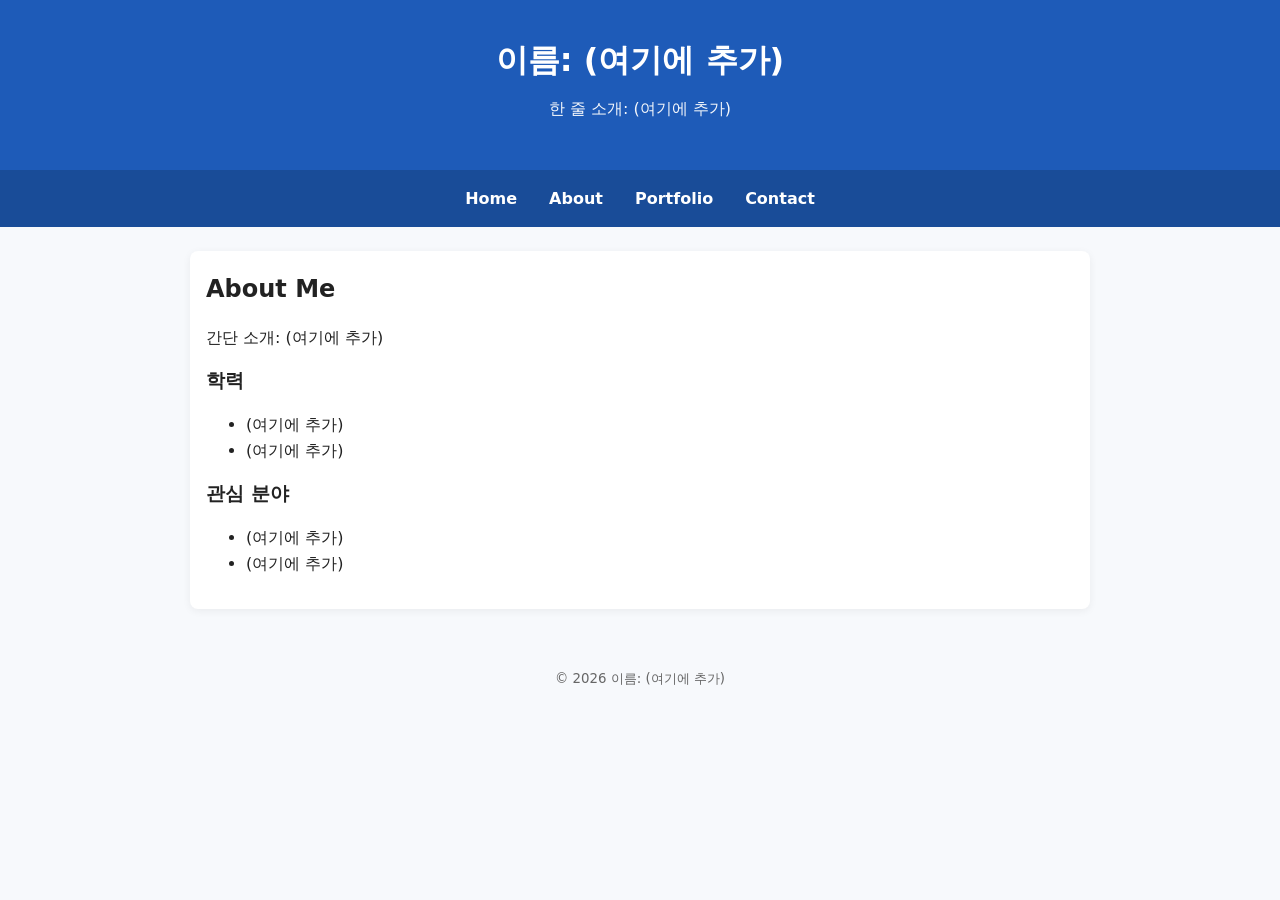
==== about.html @ fe98b806 "Add files via upload" ====
<!DOCTYPE html>
<html lang="ko">
<head>
  <meta charset="UTF-8" />
  <meta name="viewport" content="width=device-width, initial-scale=1.0"/>
  <title>인터넷활용 실습 템플릿</title>
  <link rel="stylesheet" href="style.css">
</head>
<body>
<header>
  <h1>이름: (여기에 추가)</h1>
  <p class="subtitle">한 줄 소개: (여기에 추가)</p>
</header>
<nav>
  <a href="index.html">Home</a>
  <a href="about.html">About</a>
  <a href="portfolio.html">Portfolio</a>
  <a href="contact.html">Contact</a>
</nav>
<main class="container">
<section>
  <h2>About Me</h2>
  <p>간단 소개: (여기에 추가)</p>
  <h3>학력</h3>
  <ul>
    <li>(여기에 추가)</li>
    <li>(여기에 추가)</li>
  </ul>
  <h3>관심 분야</h3>
  <ul>
    <li>(여기에 추가)</li>
    <li>(여기에 추가)</li>
  </ul>
</section>
</main>
<footer>
  <small>&copy; <span id="year"></span> 이름: (여기에 추가)</small>
</footer>
<script src="script.js"></script>
</body>
</html>
---- style.css ----
/* =============================================================
   색상 테마는 "여기"에서 바꿉니다. (파랑 계열 기본)
   원하는 색상 코드로 아래 4가지만 바꿔보세요.
   ------------------------------------------------------------- */
:root {
  --primary: #1e5bb8;      /* 메인 포인트 색상 */
  --primary-dark: #194c98; /* 호버/진한 포인트 */
  --bg: #f7f9fc;           /* 전체 배경 색 */
  --text: #222222;         /* 본문 글자 색 */
}
/* ============================================================= */

* { box-sizing: border-box; }
body {
  margin: 0;
  font-family: system-ui, -apple-system, "Segoe UI", Roboto, "Noto Sans KR", Arial, sans-serif;
  background: var(--bg);
  color: var(--text);
  line-height: 1.6;
}

header {
  padding: 2rem 1rem;
  text-align: center;
  background: var(--primary);
  color: #ffffff;
}
header .subtitle { margin-top: .25rem; opacity: .95; }

nav {
  background: var(--primary-dark);
  display: flex;
  gap: 1rem;
  padding: .75rem 1rem;
  justify-content: center;
  flex-wrap: wrap;
}
nav a {
  color: #ffffff;
  text-decoration: none;
  font-weight: 600;
  padding: .25rem .5rem;
}
nav a:hover { text-decoration: underline; }

.container {
  max-width: 900px;
  margin: 1.5rem auto;
  padding: 1rem;
  background: #ffffff;
  border-radius: 8px;
  box-shadow: 0 2px 8px rgba(0,0,0,.06);
}

section { margin-bottom: 1rem; }
h1, h2, h3 { margin: .2rem 0 .6rem; }

.contact-form {
  display: grid;
  grid-template-columns: 1fr;
  gap: .5rem;
  margin-top: 1rem;
}
input, textarea {
  width: 100%;
  padding: .6rem;
  border: 1px solid #ddd;
  border-radius: 6px;
  font: inherit;
}
button {
  padding: .6rem .8rem;
  border: none;
  border-radius: 6px;
  background: var(--primary);
  color: #fff;
  cursor: pointer;
  font-weight: 600;
}
button:hover { background: var(--primary-dark); }

footer {
  text-align: center;
  padding: 2rem 1rem;
  color: #666;
}

@media (max-width: 600px) {
  header h1 { font-size: 1.25rem; }
  .container { margin: 1rem; padding: .75rem; }
}
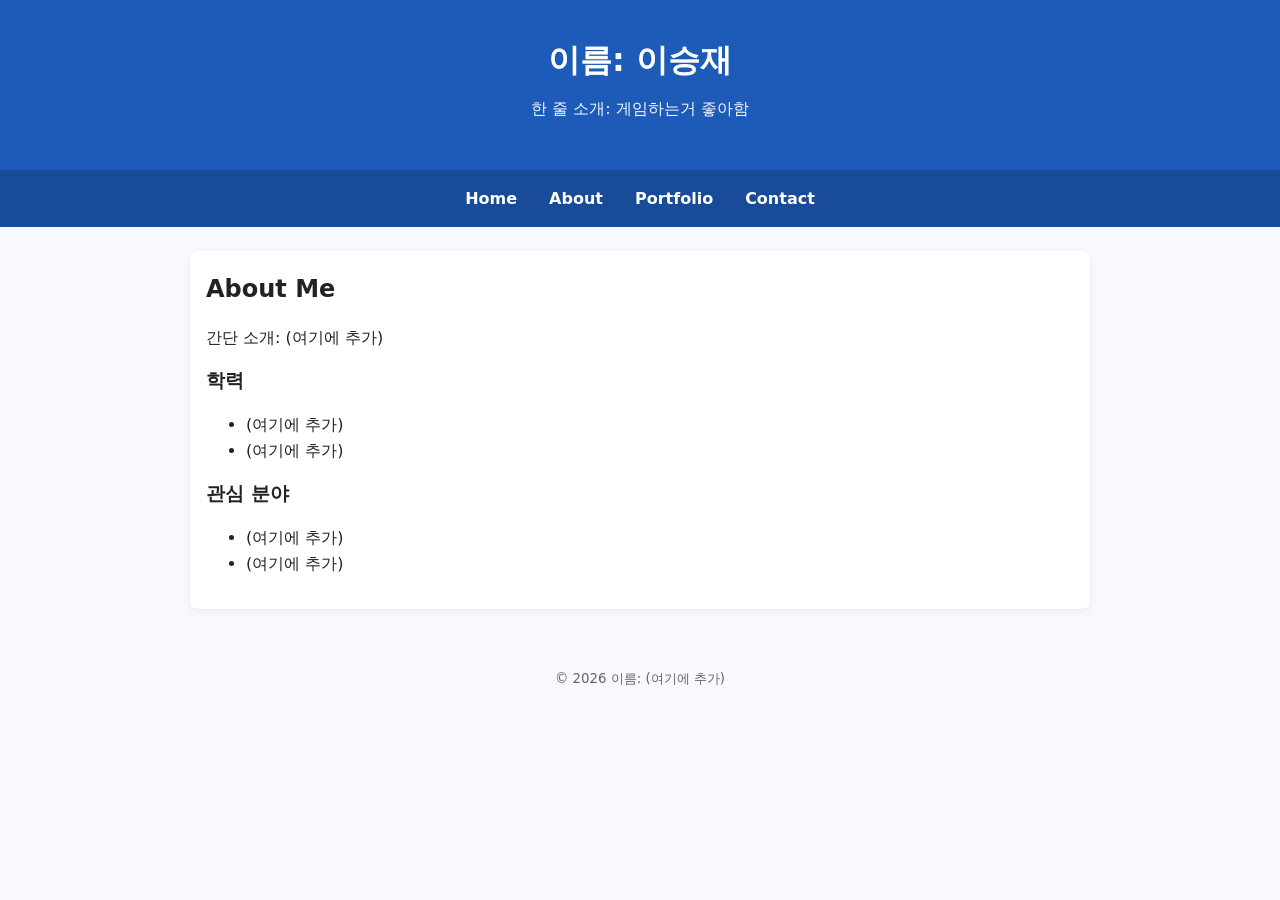
==== commit ab5eb7ef: "Update about.html" ====
--- a/about.html
+++ b/about.html
@@ -8,8 +8,8 @@
 </head>
 <body>
 <header>
-  <h1>이름: (여기에 추가)</h1>
-  <p class="subtitle">한 줄 소개: (여기에 추가)</p>
+  <h1>이름: 이승재</h1>
+  <p class="subtitle">한 줄 소개: 게임하는거 좋아함</p>
 </header>
 <nav>
   <a href="index.html">Home</a>
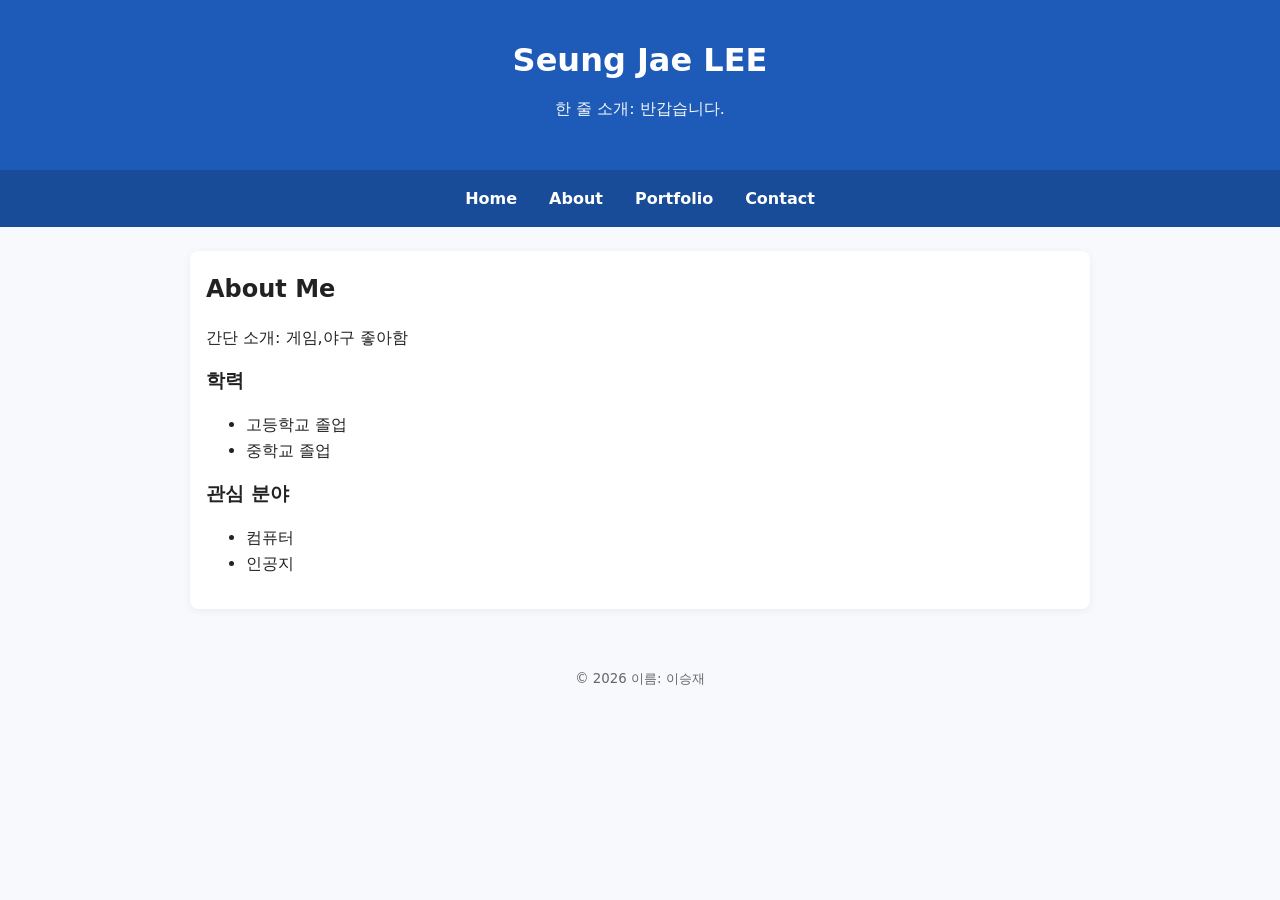
==== commit fb5aeb91: "Update about.html" ====
--- a/about.html
+++ b/about.html
@@ -8,8 +8,8 @@
 </head>
 <body>
 <header>
-  <h1>이름: 이승재</h1>
-  <p class="subtitle">한 줄 소개: 게임하는거 좋아함</p>
+  <h1> Seung Jae LEE</h1>
+  <p class="subtitle">한 줄 소개: 반갑습니다. </p>
 </header>
 <nav>
   <a href="index.html">Home</a>
@@ -20,21 +20,21 @@
 <main class="container">
 <section>
   <h2>About Me</h2>
-  <p>간단 소개: (여기에 추가)</p>
+  <p>간단 소개: 게임,야구 좋아함</p>
   <h3>학력</h3>
   <ul>
-    <li>(여기에 추가)</li>
-    <li>(여기에 추가)</li>
+    <li>고등학교 졸업</li>
+    <li>중학교 졸업</li>
   </ul>
   <h3>관심 분야</h3>
   <ul>
-    <li>(여기에 추가)</li>
-    <li>(여기에 추가)</li>
+    <li>컴퓨터</li>
+    <li>인공지</li>
   </ul>
 </section>
 </main>
 <footer>
-  <small>&copy; <span id="year"></span> 이름: (여기에 추가)</small>
+  <small>&copy; <span id="year"></span> 이름: 이승재</small>
 </footer>
 <script src="script.js"></script>
 </body>
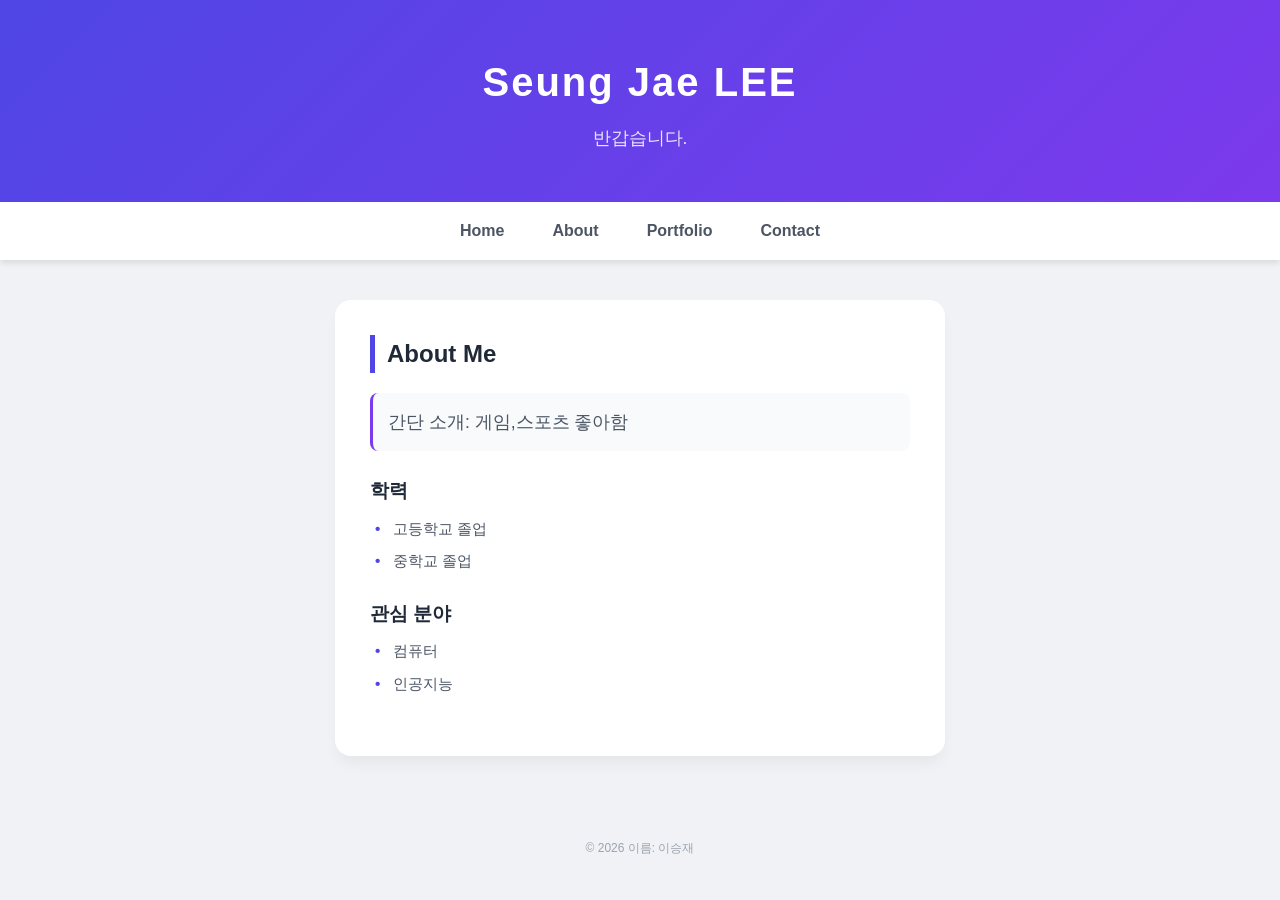
==== commit acca249e: "Add files via upload" ====
--- a/about.html
+++ b/about.html
@@ -4,23 +4,150 @@
   <meta charset="UTF-8" />
   <meta name="viewport" content="width=device-width, initial-scale=1.0"/>
   <title>인터넷활용 실습 템플릿</title>
-  <link rel="stylesheet" href="style.css">
+  
+  <style>
+    /* 1. 기본 여백 초기화 및 부드러운 글꼴 설정 */
+    * {
+      margin: 0;
+      padding: 0;
+      box-sizing: border-box;
+    }
+    body {
+      font-family: 'Malgun Gothic', sans-serif;
+      background-color: #f0f2f5; /* 깔끔한 연회색 배경 */
+      color: #333333;
+      line-height: 1.6;
+    }
+
+    /* 2. 상단 헤더 (이름 영역) */
+    header {
+      background: linear-gradient(135deg, #4f46e5, #7c3aed); /* 트렌디한 보라색 그라데이션 */
+      color: white;
+      text-align: center;
+      padding: 50px 20px;
+    }
+    header h1 {
+      font-size: 2.5rem;
+      letter-spacing: 2px;
+      margin-bottom: 10px;
+    }
+    header .subtitle {
+      font-size: 1.1rem;
+      opacity: 0.85;
+    }
+
+    /* 3. 네비게이션 메뉴 바 스타일링 */
+    nav {
+      background-color: #ffffff;
+      display: flex;
+      justify-content: center;
+      box-shadow: 0 4px 6px -1px rgba(0, 0, 0, 0.1);
+      position: sticky;
+      top: 0;
+      z-index: 100;
+    }
+    nav a {
+      color: #4b5563;
+      text-decoration: none;
+      padding: 16px 24px;
+      font-weight: bold;
+      transition: all 0.2s ease;
+    }
+    nav a:hover {
+      color: #4f46e5;
+      background-color: #f3f4f6;
+    }
+
+    /* 4. 메인 컨텐츠 감싸는 상자 */
+    .container {
+      max-width: 650px;
+      margin: 40px auto;
+      padding: 0 20px;
+    }
+
+    /* 5. 사용자가 요청한 section 디자인 */
+    section {
+      background-color: #ffffff;
+      padding: 35px;
+      border-radius: 16px; /* 모서리를 둥글게 */
+      box-shadow: 0 10px 15px -3px rgba(0, 0, 0, 0.05); /* 부드러운 그림자 */
+    }
+    section h2 {
+      color: #1f2937;
+      border-left: 5px solid #4f46e5; /* 대제목 왼쪽에 예쁜 보라색 세로선 추가 */
+      padding-left: 12px;
+      margin-bottom: 20px;
+      font-size: 1.5rem;
+    }
+    
+    /* 본문 소개 문구 */
+    section p {
+      font-size: 1.1rem;
+      color: #4b5563;
+      margin-bottom: 25px;
+      background-color: #f8fafc; /* 연한 배경으로 강조 */
+      padding: 15px;
+      border-radius: 8px;
+      border-left: 3px solid #7c3aed;
+    }
+
+    /* section 내부의 소제목 (학력, 관심 분야 등) */
+    section h3 {
+      font-size: 1.2rem;
+      color: #1f2937;
+      margin-top: 20px;
+      margin-bottom: 10px;
+    }
+
+    /* 리스트 (<ul>, <li>) 스타일링 */
+    section ul {
+      list-style-type: none; /* 기본 점을 없애고 깔끔하게 화살표 기호로 커스텀 */
+      margin-bottom: 25px;
+      padding-left: 5px;
+    }
+    section li {
+      position: relative;
+      padding-left: 18px;
+      margin-bottom: 8px;
+      font-size: 0.95rem;
+      color: #4b5563;
+    }
+    /* 리스트 앞에 보라색 작은 점 대신 세련된 포인트 큐브 추가 */
+    section li::before {
+      content: "•";
+      position: absolute;
+      left: 0;
+      color: #4f46e5;
+      font-weight: bold;
+    }
+
+    /* 6. 하단 푸터 (하단 이름 영역) */
+    footer {
+      text-align: center;
+      padding: 40px 20px;
+      color: #9ca3af;
+      font-size: 0.9rem;
+    }
+  </style>
 </head>
 <body>
+
 <header>
   <h1> Seung Jae LEE</h1>
-  <p class="subtitle">한 줄 소개: 반갑습니다. </p>
+  <p class="subtitle">반갑습니다. </p>
 </header>
+
 <nav>
   <a href="index.html">Home</a>
   <a href="about.html">About</a>
   <a href="portfolio.html">Portfolio</a>
   <a href="contact.html">Contact</a>
 </nav>
+
 <main class="container">
 <section>
   <h2>About Me</h2>
-  <p>간단 소개: 게임,야구 좋아함</p>
+  <p>간단 소개: 게임,스포츠 좋아함</p>
   <h3>학력</h3>
   <ul>
     <li>고등학교 졸업</li>
@@ -29,13 +156,15 @@
   <h3>관심 분야</h3>
   <ul>
     <li>컴퓨터</li>
-    <li>인공지</li>
+    <li>인공지능</li>
   </ul>
 </section>
 </main>
+
 <footer>
   <small>&copy; <span id="year"></span> 이름: 이승재</small>
 </footer>
+
 <script src="script.js"></script>
 </body>
-</html>
+</html>
